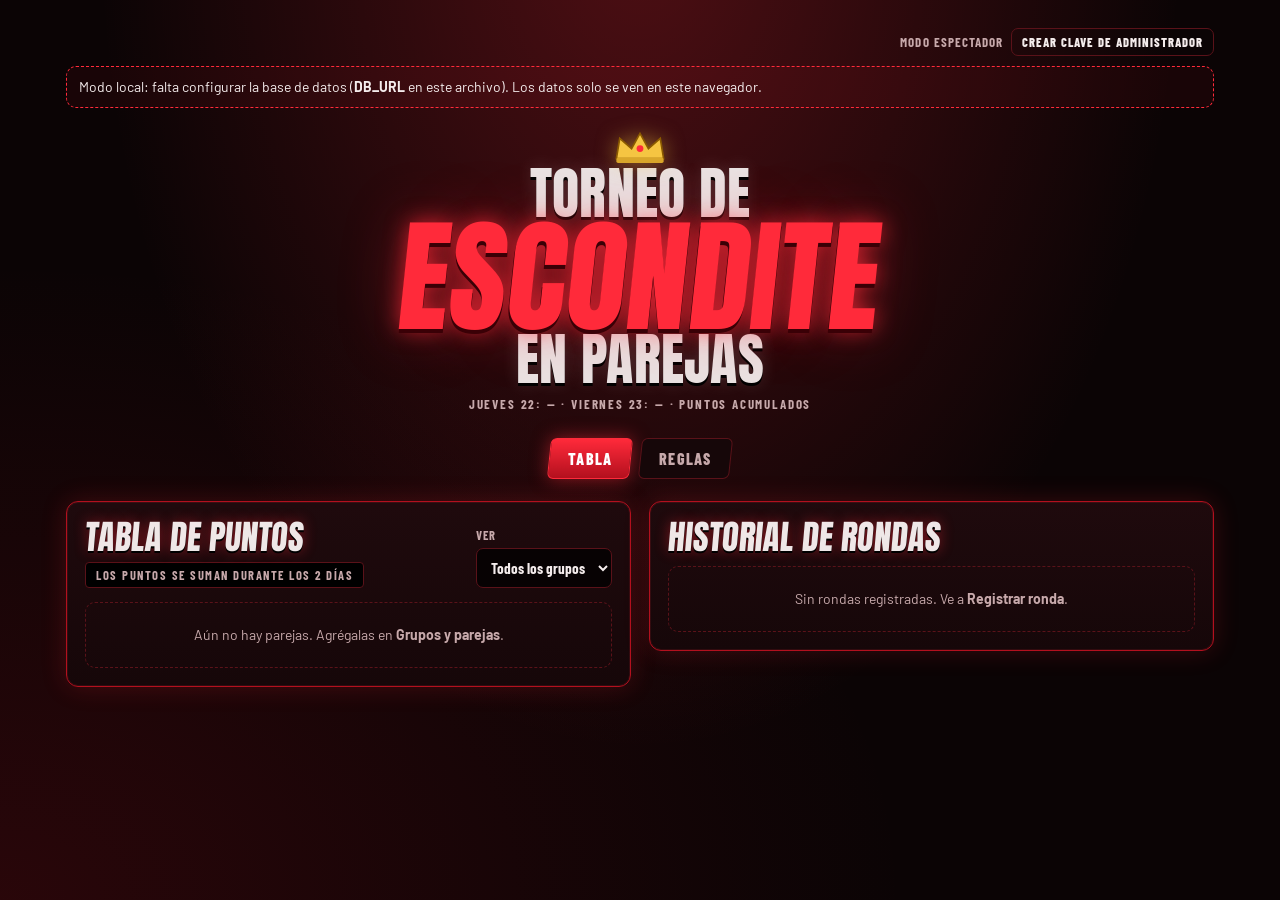
==== index.html @ a172bc52 "Convertir a un solo index.html para GitHub Pages con Firebase Co-Authored-By: Claude Sonnet 5.5 <nor" ====
<!doctype html>
<html lang="es">
<head>
<meta charset="utf-8">
<meta name="viewport" content="width=device-width, initial-scale=1, viewport-fit=cover">
<title>DEVIL FEST, REBIRTH OF THE DEVIL</title>
<link rel="preconnect" href="https://fonts.googleapis.com">
<link rel="stylesheet" href="https://fonts.googleapis.com/css2?family=Anton&family=Barlow+Condensed:wght@500;600;700;800&family=Barlow:wght@400;500;600&display=swap">
<style>
/* Layout: póster de torneo — cabecera con título en llamas, pestañas, paneles con borde neón rojo sobre negro */
:root{
  --bg:#0b0405; --panel:#160709; --panel-2:#1f0a0d; --line:#5a1219;
  --red:#ff2a3a; --red-deep:#b3101e; --gold:#f5c542; --fg:#f4ecec; --muted:#c7a9ab; --ok:#4fd18b;
  --display:"Anton","Impact","Arial Narrow",sans-serif;
  --cond:"Barlow Condensed","Arial Narrow",sans-serif;
  --body:"Barlow",system-ui,sans-serif;
  color-scheme:dark;
}
*{box-sizing:border-box}
[hidden]{display:none!important}
body:not(.is-admin) .admin-only{display:none!important}
.authbar{justify-content:flex-end;font-family:var(--cond);font-weight:700;letter-spacing:.08em;text-transform:uppercase;font-size:13px;color:var(--muted);margin-bottom:10px}
.authbar b{color:var(--gold)}
.authpanel{margin-bottom:18px}
body{background:var(--bg);color:var(--fg);font-family:var(--body);font-size:15px;line-height:1.45;
  background-image:radial-gradient(ellipse at 50% -10%,rgba(255,42,58,.28),transparent 60%),radial-gradient(ellipse at 0% 100%,rgba(179,16,30,.18),transparent 50%);
  background-attachment:fixed;min-height:100%}
.wrap{max-width:1180px;margin:0 auto;padding-block:20px 48px;padding-left:max(16px,env(safe-area-inset-left,0px));padding-right:max(16px,env(safe-area-inset-right,0px))}
header{text-align:center;padding-block:10px 18px}
.crown{width:54px;height:auto;display:block;margin:0 auto 4px;filter:drop-shadow(0 0 10px rgba(245,197,66,.5))}
h1{font-family:var(--display);font-weight:400;margin:0;line-height:.92;text-transform:uppercase;letter-spacing:.01em;text-wrap:balance}
h1 .l1,h1 .l3{display:block;font-size:clamp(30px,6vw,56px);color:#e9e2e2;text-shadow:0 3px 0 #000,0 0 18px rgba(255,255,255,.15)}
h1 .l2{display:block;font-size:clamp(56px,13vw,124px);color:var(--red);transform:skew(-6deg);
  text-shadow:0 4px 0 #3a0006,0 0 22px rgba(255,42,58,.75),0 0 60px rgba(255,42,58,.35)}
.sub{font-family:var(--cond);font-weight:700;letter-spacing:.14em;text-transform:uppercase;color:var(--muted);font-size:13px;margin-top:10px}

nav{display:flex;gap:8px;flex-wrap:wrap;justify-content:center;margin:6px 0 22px}
nav button{font-family:var(--cond);font-weight:800;font-size:16px;letter-spacing:.08em;text-transform:uppercase;
  background:var(--panel);color:var(--muted);border:1px solid var(--line);padding:10px 18px;border-radius:6px;cursor:pointer;transform:skew(-6deg)}
nav button span{display:inline-block;transform:skew(6deg)}
nav button[aria-selected="true"]{background:linear-gradient(180deg,var(--red),var(--red-deep));color:#fff;border-color:var(--red);box-shadow:0 0 18px rgba(255,42,58,.5)}
nav button:focus-visible,button:focus-visible,input:focus-visible,select:focus-visible{outline:2px solid var(--gold);outline-offset:2px}

.grid2{display:grid;grid-template-columns:1fr 1fr;gap:18px;align-items:start}
@media (max-width:860px){.grid2{grid-template-columns:1fr}}
.panel{background:linear-gradient(180deg,var(--panel-2),var(--panel));border:1px solid var(--red-deep);border-radius:12px;padding:18px;
  box-shadow:0 0 0 1px rgba(255,42,58,.12) inset,0 0 26px rgba(255,42,58,.18);min-width:0}
.stack{display:flex;flex-direction:column;gap:18px}
h2{font-family:var(--display);font-weight:400;text-transform:uppercase;font-size:clamp(24px,3.4vw,34px);margin:0;line-height:1;
  transform:skew(-5deg);color:#efe7e7;text-shadow:0 2px 0 #000,0 0 14px rgba(255,42,58,.45)}
.tag{display:inline-block;margin-top:8px;font-family:var(--cond);font-weight:700;font-size:12.5px;letter-spacing:.12em;text-transform:uppercase;
  background:#000;border:1px solid var(--line);padding:3px 10px;border-radius:4px;color:var(--muted)}
h3{font-family:var(--cond);font-weight:800;text-transform:uppercase;letter-spacing:.05em;font-size:20px;color:var(--red);margin:0}

.rule{display:grid;grid-template-columns:46px 1fr auto;gap:14px;align-items:center;background:#0d0405;border:1px solid var(--line);border-radius:10px;padding:10px 12px}
.rule svg{width:40px;height:40px}
.rule b{font-family:var(--cond);font-weight:800;text-transform:uppercase;font-size:18px;letter-spacing:.03em;display:block;line-height:1.1}
.rule small{color:var(--muted);font-size:13.5px}
.pts{min-width:82px;text-align:center;font-family:var(--display);font-size:30px;line-height:1;color:#fff;
  background:linear-gradient(180deg,#5a0a12,#2a0307);border:1px solid var(--red);border-radius:8px;padding:6px 8px;transform:skew(-6deg)}
.pts em{display:block;font-style:normal;font-family:var(--cond);font-weight:800;font-size:12px;letter-spacing:.1em;color:var(--muted)}
.pts.gold{color:var(--gold);border-color:var(--gold);font-size:22px}
.rules{display:flex;flex-direction:column;gap:10px;margin-top:14px}
.note{border:1px dashed var(--red);border-radius:10px;padding:10px 12px;font-size:14px;color:var(--fg);background:rgba(255,42,58,.06)}
.note strong{color:var(--red)}

.days{display:grid;grid-template-columns:1fr 1fr;gap:12px;margin-top:14px}
@media (max-width:480px){.days{grid-template-columns:1fr}}
.day{background:#0d0405;border:1px solid var(--line);border-radius:10px;padding:12px;display:flex;flex-direction:column;gap:8px}
.day .dh{font-family:var(--display);font-size:22px;text-transform:uppercase}
.chips{display:flex;gap:6px;flex-wrap:wrap}
.chip{font-family:var(--cond);font-weight:800;text-transform:uppercase;font-size:13px;letter-spacing:.05em;border:1px solid var(--red);border-radius:5px;padding:3px 8px;color:#fff}
.chip.dim{border-color:var(--line);color:var(--muted)}
.day p{margin:0;font-size:13.5px;color:var(--muted)}
.day p strong{color:var(--red)}
ul.check{list-style:none;padding:0;margin:12px 0 0;display:flex;flex-direction:column;gap:6px;font-size:14px}
ul.check li{display:flex;gap:8px}
ul.check li::before{content:"✓";flex:0 0 18px;height:18px;border-radius:50%;background:var(--red);color:#fff;font-size:11px;font-weight:700;display:grid;place-items:center;margin-top:1px}

.tbl-wrap{overflow-x:auto;margin-top:12px;border:1px solid var(--line);border-radius:8px}
table{border-collapse:collapse;width:100%;font-size:14px;font-variant-numeric:tabular-nums}
th{font-family:var(--cond);font-weight:800;text-transform:uppercase;letter-spacing:.08em;font-size:13px;color:var(--gold);text-align:left;padding:8px 10px;background:#070203;border-bottom:1px solid var(--red-deep)}
td{padding:7px 10px;border-bottom:1px solid #2a0a0e}
tr:last-child td{border-bottom:0}
td.p{color:var(--red);font-weight:700;text-align:center}
th.c,td.c{text-align:center}

/* leaderboard */
.board-head{display:flex;justify-content:space-between;align-items:flex-end;gap:12px;flex-wrap:wrap}
.lb{display:flex;flex-direction:column;gap:8px;margin-top:14px}
.lb-row{display:grid;grid-template-columns:44px 1fr auto;gap:12px;align-items:center;background:#0d0405;border:1px solid var(--line);border-radius:10px;padding:10px 12px}
.lb-row .rk{font-family:var(--display);font-size:26px;text-align:center;color:var(--muted)}
.lb-row.top{border-color:var(--gold);box-shadow:0 0 18px rgba(245,197,66,.25)}
.lb-row.top .rk{color:var(--gold)}
.lb-row.out{opacity:.5}
.lb-row .nm{min-width:0}
.lb-row .nm b{font-family:var(--cond);font-weight:800;font-size:19px;text-transform:uppercase;letter-spacing:.02em;display:block;overflow-wrap:anywhere}
.lb-row .nm small{color:var(--muted);font-size:13px}
.lb-row .tot{font-family:var(--display);font-size:30px;color:#fff;text-align:right;line-height:1}
.lb-row .tot em{display:block;font-style:normal;font-family:var(--cond);font-weight:700;font-size:11px;letter-spacing:.12em;color:var(--muted)}
.pill{display:inline-block;font-family:var(--cond);font-weight:800;font-size:11.5px;letter-spacing:.08em;text-transform:uppercase;border-radius:4px;padding:1px 7px;margin-left:6px;vertical-align:2px}
.pill.out{background:#3a0a0f;color:#ff8a93;border:1px solid var(--red-deep)}
.pill.win{background:var(--gold);color:#1a0d00}
.empty{color:var(--muted);text-align:center;padding:22px 10px;border:1px dashed var(--line);border-radius:10px;font-size:14px}

/* forms */
label{font-family:var(--cond);font-weight:700;text-transform:uppercase;letter-spacing:.08em;font-size:12.5px;color:var(--muted);display:flex;flex-direction:column;gap:4px;min-width:0}
input,select{font:inherit;font-size:15px;background:#070203;color:var(--fg);border:1px solid var(--line);border-radius:7px;padding:9px 10px;width:100%;min-width:0}
input[type=number]{width:70px;text-align:center}
input[type=checkbox]{width:20px;height:20px;accent-color:var(--red)}
.form{display:grid;gap:10px;margin-top:12px}
.form.cols{grid-template-columns:repeat(auto-fit,minmax(150px,1fr));align-items:end}
.btn{font-family:var(--cond);font-weight:800;text-transform:uppercase;letter-spacing:.08em;font-size:15px;cursor:pointer;
  background:linear-gradient(180deg,var(--red),var(--red-deep));color:#fff;border:1px solid var(--red);border-radius:7px;padding:10px 16px}
.btn:hover{filter:brightness(1.12)}
.btn.ghost{background:transparent;color:var(--fg);border-color:var(--line)}
.btn.gold{background:linear-gradient(180deg,#f7d064,#c99a1c);color:#1a0d00;border-color:var(--gold)}
.btn.sm{font-size:12.5px;padding:5px 10px}
.btn.warn{background:#2a0307;border-color:var(--red);color:#ff8a93}
.row-actions{display:flex;gap:8px;flex-wrap:wrap;align-items:center}
.group-card{background:#0d0405;border:1px solid var(--line);border-radius:10px;padding:12px;display:flex;flex-direction:column;gap:8px}
.group-card header{all:unset;display:flex;justify-content:space-between;align-items:center;gap:8px;flex-wrap:wrap}
.group-card .gname{font-family:var(--display);font-size:22px;text-transform:uppercase}
.clan-line{display:flex;justify-content:space-between;align-items:center;gap:8px;padding:6px 0;border-top:1px solid #2a0a0e;font-size:14px}
.clan-line span{min-width:0;overflow-wrap:anywhere}
.clan-line small{color:var(--muted)}
.groups-list{display:flex;flex-direction:column;gap:12px;margin-top:14px}

.round-rows{display:flex;flex-direction:column;gap:8px;margin-top:12px}
.rr{display:grid;grid-template-columns:1fr auto auto auto auto auto;gap:12px;align-items:center;background:#0d0405;border:1px solid var(--line);border-radius:10px;padding:10px 12px}
.rr .nm b{font-family:var(--cond);font-weight:800;font-size:17px;text-transform:uppercase;display:block}
.rr .nm small{color:var(--muted);font-size:12.5px}
.rr .f{display:flex;flex-direction:column;align-items:center;gap:3px;font-family:var(--cond);font-weight:700;font-size:11.5px;letter-spacing:.06em;text-transform:uppercase;color:var(--muted)}
.seg{display:flex;border:1px solid var(--line);border-radius:6px;overflow:hidden}
.seg button{font-family:var(--cond);font-weight:800;font-size:14px;background:#070203;color:var(--muted);border:0;padding:6px 10px;cursor:pointer}
.seg button+button{border-left:1px solid var(--line)}
.seg button.on{background:var(--red);color:#fff}
.rr .live{font-family:var(--display);font-size:24px;min-width:56px;text-align:right;color:var(--gold)}
@media (max-width:760px){.rr{grid-template-columns:1fr 1fr 1fr;}.rr .nm{grid-column:1/-1}.rr .live{grid-column:1/-1;text-align:left}}
.hist{display:flex;flex-direction:column;gap:10px;margin-top:12px}
.hist-item{background:#0d0405;border:1px solid var(--line);border-radius:10px;padding:10px 12px}
.hist-item .hh{display:flex;justify-content:space-between;gap:8px;flex-wrap:wrap;align-items:center}
.hist-item .hh b{font-family:var(--cond);font-weight:800;text-transform:uppercase;font-size:16px}
.hist-item ul{margin:6px 0 0;padding-left:18px;font-size:13.5px;color:var(--muted)}
.hist-item ul strong{color:var(--fg)}
.toast{position:fixed;left:50%;bottom:calc(20px + env(safe-area-inset-bottom,0px));transform:translateX(-50%);background:#000;border:1px solid var(--gold);color:var(--gold);
  font-family:var(--cond);font-weight:800;letter-spacing:.08em;text-transform:uppercase;padding:10px 18px;border-radius:8px;z-index:20;box-shadow:0 0 22px rgba(245,197,66,.3)}
.hint{font-size:13px;color:var(--muted);margin:6px 0 0}
@media (prefers-reduced-motion:reduce){*{transition:none!important;animation:none!important}}

</style>
</head>
<body>
<div class="wrap">
  <div class="authbar row-actions" id="authBar"></div>
  <div class="panel authpanel" id="authPanel" hidden>
    <h2 id="authTitle">Acceso de administrador</h2>
    <p class="hint" id="authHint"></p>
    <form class="form cols" id="formAuth">
      <label for="aPass">Clave de administrador<input id="aPass" type="password" autocomplete="current-password" required></label>
      <div class="row-actions"><button class="btn" type="submit" id="authSubmit">Entrar</button><button class="btn ghost" type="button" id="btnAuthCancel">Cancelar</button></div>
    </form>
  </div>
  <div class="note" id="localNote" hidden style="margin-bottom:12px">Modo local: falta configurar la base de datos (<b>DB_URL</b> en este archivo). Los datos solo se ven en este navegador.</div>
  <header>
    <svg class="crown" viewBox="0 0 64 40" aria-hidden="true"><path d="M4 34 8 10l14 12L32 4l10 18 14-12 4 24z" fill="#f5c542" stroke="#8a5a00" stroke-width="2"/><rect x="4" y="33" width="56" height="6" rx="2" fill="#d9a62a"/><circle cx="32" cy="22" r="4" fill="#ff2a3a"/></svg>
    <h1><span class="l1">Torneo de</span><span class="l2">Escondite</span><span class="l3">en Parejas</span></h1>
    <div class="sub" id="subline">2 días · 2 grupos · puntos acumulados</div>
  </header>

  <nav role="tablist" id="tabs">
    <button role="tab" data-tab="tabla" aria-selected="true"><span>Tabla</span></button>
    <button role="tab" data-tab="ronda" aria-selected="false" class="admin-only"><span>Registrar ronda</span></button>
    <button role="tab" data-tab="grupos" aria-selected="false" class="admin-only"><span>Grupos y parejas</span></button>
    <button role="tab" data-tab="reglas" aria-selected="false"><span>Reglas</span></button>
  </nav>

  <!-- TABLA -->
  <section id="tab-tabla" class="grid2">
    <div class="panel">
      <div class="board-head">
        <div><h2>Tabla de puntos</h2><span class="tag">Los puntos se suman durante los 2 días</span></div>
        <label style="max-width:190px">Ver
          <select id="lbFilter"><option value="all">Todos los grupos</option></select>
        </label>
      </div>
      <div class="lb" id="leaderboard"></div>
    </div>
    <div class="stack">
      <div class="panel admin-only">
        <h2>Control del torneo</h2>
        <span class="tag" id="dayTag">Día 1 en curso</span>
        <div class="form cols">
          <label for="elimCount">Parejas a eliminar
            <input type="number" id="elimCount" value="4" min="0" style="width:100%">
          </label>
          <button class="btn" id="btnCloseDay">Cerrar día 1</button>
        </div>
        <p class="hint" id="closeHint">Al cerrar el día 1 se eliminan las últimas parejas de la tabla entre las que compitieron ese día.</p>
        <div class="row-actions" id="closeConfirm" hidden style="margin-top:10px">
          <span style="font-size:14px" id="closeMsg"></span>
          <button class="btn sm warn" id="btnCloseYes">Sí, eliminar</button>
          <button class="btn sm ghost" id="btnCloseNo">Cancelar</button>
        </div>
      </div>
      <div class="panel">
        <h2>Historial de rondas</h2>
        <div class="hist" id="history"></div>
      </div>
    </div>
  </section>

  <!-- RONDA -->
  <section id="tab-ronda" class="admin-only" hidden>
    <div class="panel">
      <h2>Registrar ronda</h2>
      <span class="tag">Marca quién sobrevivió y cuántas kills hizo cada pareja</span>
      <div class="form cols">
        <label for="rGroup">Grupo<select id="rGroup"></select></label>
        <label for="rDay">Día<select id="rDay"><option value="1">Jueves 22 · Día 1</option><option value="2">Viernes 23 · Día 2</option></select></label>
        <label for="rMap">Mapa<select id="rMap"><option value="Skeld">Skeld (bonus)</option><option value="Mira HQ">Mira HQ</option><option value="Polus">Polus</option><option value="Airship">Airship</option><option value="Fungle">Fungle</option><option value="Otro">Otro</option></select></label>
      </div>
      <div class="round-rows" id="roundRows"></div>
      <div class="note" id="soloNote" hidden style="margin-top:12px"></div>
      <div class="row-actions" style="margin-top:14px;justify-content:flex-end">
        <button class="btn ghost" id="btnResetRound">Limpiar</button>
        <button class="btn gold" id="btnSaveRound">Guardar ronda</button>
      </div>
    </div>
  </section>

  <!-- GRUPOS -->
  <section id="tab-grupos" class="grid2 admin-only" hidden>
    <div class="stack">
      <div class="panel">
        <h2>Clave de administrador</h2>
        <span class="tag">Cambia la clave para editar el torneo</span>
        <form class="form cols" id="formAdmin">
          <label for="adPass">Nueva clave<input id="adPass" type="password" autocomplete="new-password" required></label>
          <button class="btn" type="submit">Cambiar clave</button>
        </form>
      </div>
      <div class="panel">
        <h2>Agregar grupo</h2>
        <form class="form cols" id="formGroup">
          <label for="gName">Nombre del grupo<input id="gName" placeholder="Grupo C" required></label>
          <label for="gDay">Juega el<select id="gDay"><option value="1">Día 1 · Jueves 22</option><option value="2">Día 2 · Viernes 23</option></select></label>
          <button class="btn" type="submit">Agregar grupo</button>
        </form>
      </div>
      <div class="panel">
        <h2>Agregar pareja / clan</h2>
        <form class="form" id="formClan">
          <label for="cName">Nombre del clan<input id="cName" placeholder="Clan Fénix" required></label>
          <div class="form cols" style="margin:0">
            <label for="cP1">Integrante 1<input id="cP1" placeholder="Jugador 1"></label>
            <label for="cP2">Integrante 2<input id="cP2" placeholder="Jugador 2"></label>
          </div>
          <label for="cGroup">Grupo<select id="cGroup"></select></label>
          <button class="btn" type="submit">Agregar pareja</button>
        </form>
      </div>
      <div class="panel">
        <h2>Datos</h2>
        <p class="hint">Todo se guarda en la base de datos: quien abra el enlace ve los mismos datos.</p>
        <div class="row-actions" style="margin-top:10px">
          <button class="btn ghost" id="btnSample">Cargar ejemplo</button>
          <button class="btn warn" id="btnWipe">Borrar todo</button>
          <span id="wipeConfirm" hidden class="row-actions"><span style="font-size:14px">¿Borrar grupos, parejas y rondas?</span><button class="btn sm warn" id="btnWipeYes">Sí, borrar</button><button class="btn sm ghost" id="btnWipeNo">No</button></span>
        </div>
      </div>
    </div>
    <div class="panel">
      <h2>Grupos participantes</h2>
      <div class="groups-list" id="groupsList"></div>
    </div>
  </section>

  <!-- REGLAS -->
  <section id="tab-reglas" class="grid2" hidden>
    <div class="stack">
      <div class="panel">
        <h2>Sistema de puntaje</h2>
        <span class="tag">Los puntos se suman durante los 2 días</span>
        <h3 style="margin-top:16px">Categorías principales</h3>
        <div class="rules">
          <div class="rule"><svg viewBox="0 0 40 40"><path d="M20 34S6 25 6 15a7 7 0 0 1 14-2 7 7 0 0 1 14 2c0 10-14 19-14 19z" fill="#ff2a3a"/></svg><div><b>Sobrevive la pareja</b><small>Ambos integrantes sobreviven hasta el final.</small></div><div class="pts">+5<em>puntos</em></div></div>
          <div class="rule"><svg viewBox="0 0 40 40"><ellipse cx="20" cy="9" rx="9" ry="3" fill="none" stroke="#f5c542" stroke-width="2"/><circle cx="20" cy="24" r="10" fill="#ff2a3a"/></svg><div><b>Sobrevive 1 solo</b><small>Solo uno de los dos integrantes logra sobrevivir.</small></div><div class="pts">+2<em>puntos</em></div></div>
          <div class="rule"><svg viewBox="0 0 40 40"><path d="M30 6 14 24l3 3L34 10z" fill="#e8e8e8"/><path d="M14 24l-6 8 3 2 6-7z" fill="#b3101e"/></svg><div><b>Kill por integrante</b><small>Por cada jugador eliminado.</small></div><div class="pts">+3<em>c/ kill</em></div></div>
          <div class="rule"><svg viewBox="0 0 40 40"><circle cx="20" cy="17" r="11" fill="#eee"/><rect x="14" y="25" width="12" height="8" rx="2" fill="#eee"/><path d="M13 13l5 5M18 13l-5 5M22 13l5 5M27 13l-5 5" stroke="#111" stroke-width="2.4"/></svg><div><b>Kill a todos</b><small>La pareja elimina a todos los rivales de la ronda.</small></div><div style="display:flex;flex-direction:column;gap:6px"><div class="pts">+20<em>puntos</em></div><div class="pts gold">+10<em>recompensa</em></div></div></div>
        </div>
      </div>
      <div class="panel">
        <h2>Bonus especial · Skeld</h2>
        <div class="rules">
          <div class="rule"><svg viewBox="0 0 40 40"><circle cx="20" cy="20" r="11" fill="#b3101e"/><ellipse cx="20" cy="20" rx="17" ry="5" fill="none" stroke="#ff8a93" stroke-width="2" transform="rotate(-20 20 20)"/></svg><div><b>Sobrevive con tu pareja</b><small>Solo en el mapa Skeld.</small></div><div class="pts">+10<em>puntos</em></div></div>
          <div class="rule"><svg viewBox="0 0 40 40"><circle cx="20" cy="20" r="11" fill="#b3101e"/><ellipse cx="20" cy="20" rx="17" ry="5" fill="none" stroke="#ff8a93" stroke-width="2" transform="rotate(-20 20 20)"/></svg><div><b>Sobrevive solo</b><small>Solo en el mapa Skeld.</small></div><div class="pts">+5<em>puntos</em></div></div>
          <div class="rule"><svg viewBox="0 0 40 40"><circle cx="20" cy="20" r="11" fill="#b3101e"/><ellipse cx="20" cy="20" rx="17" ry="5" fill="none" stroke="#ff8a93" stroke-width="2" transform="rotate(-20 20 20)"/></svg><div><b>Solo participó</b><small>Solo en el mapa Skeld.</small></div><div class="pts">+1<em>punto</em></div></div>
          <div class="note">★ Si sobrevive un <strong>único tripulante</strong> en toda la ronda, se le toma como puntaje de pareja: <strong>+5 puntos</strong> en vez de los +2 que le corresponderían.</div>
        </div>
      </div>
    </div>
    <div class="stack">
      <div class="panel">
        <h2>Formato del torneo</h2>
        <span class="tag">2 días · 2 grupos diferentes</span>
        <div class="days">
          <div class="day"><div class="dh">Primer día</div><div class="chips"><span class="chip">Jueves 22 Oct</span><span class="chip dim" id="fmtA">Grupo A</span></div><p>Todas las parejas compiten y se registran sus puntos.</p><p>Al final del primer día <strong>las 4 últimas parejas</strong> de la tabla serán eliminadas del torneo.</p></div>
          <div class="day"><div class="dh">Segundo día</div><div class="chips"><span class="chip">Viernes 23 Oct</span><span class="chip dim" id="fmtB">Grupo B</span></div><p>Las parejas restantes compiten y continúan sumando puntos.</p><p><strong>Gana el clan</strong> que tenga el mejor puntaje acumulado de ambos días.</p></div>
        </div>
        <h3 style="margin-top:18px">Importante</h3>
        <ul class="check">
          <li>La tabla de puntos NO se reinicia, se suman los puntos de ambos días.</li>
          <li>El primer día se eliminan las 4 últimas parejas de la tabla.</li>
          <li>El segundo día compiten solo las parejas que continúan en el torneo.</li>
          <li>El clan ganador será el que tenga el mayor puntaje total acumulado.</li>
        </ul>
      </div>
      <div class="panel">
        <h2>Ejemplo de puntaje</h2>
        <div class="tbl-wrap"><table>
          <thead><tr><th>Acción</th><th class="c">Puntos</th><th>Notas</th></tr></thead>
          <tbody>
            <tr><td>Sobrevive la pareja</td><td class="p">+5</td><td>Al final de la ronda</td></tr>
            <tr><td>Sobrevive 1 solo</td><td class="p">+2</td><td>Al final de la ronda</td></tr>
            <tr><td>Kill por integrante</td><td class="p">+3</td><td>Por cada eliminación</td></tr>
            <tr><td>Kill a todos</td><td class="p">+20</td><td>Bono por eliminar a todos</td></tr>
            <tr><td>Recompensa</td><td class="p">+10</td><td>Adicional al matar a todos</td></tr>
            <tr><td>Bonus Skeld (pareja)</td><td class="p">+10</td><td>Solo en el mapa Skeld</td></tr>
            <tr><td>Bonus Skeld (1 solo)</td><td class="p">+5</td><td>Solo en el mapa Skeld</td></tr>
            <tr><td>Bonus Skeld (solo participó)</td><td class="p">+1</td><td>Solo en el mapa Skeld</td></tr>
          </tbody>
        </table></div>
      </div>
    </div>
  </section>
</div>
<div class="toast" id="toast" hidden></div>
<script>
const uid=()=>Math.random().toString(36).slice(2,10);
const esc=s=>String(s??'').replace(/[&<>"']/g,c=>({'&':'&amp;','<':'&lt;','>':'&gt;','"':'&quot;',"'":'&#39;'}[c]));

function sample(){
  const gA={id:uid(),name:'Grupo A',day:1}, gB={id:uid(),name:'Grupo B',day:2};
  const mk=(n,g,a,b)=>({id:uid(),name:n,p1:a,p2:b,groupId:g.id,eliminated:false});
  const clans=[mk('Clan Fénix',gA,'Jugador 1','Jugador 2'),mk('Clan Sombra',gA,'Jugador 3','Jugador 4'),mk('Clan Corona',gA,'Jugador 5','Jugador 6'),
    mk('Clan Daga',gA,'Jugador 7','Jugador 8'),mk('Clan Eclipse',gA,'Jugador 9','Jugador 10'),
    mk('Clan Cadenas',gB,'Jugador 11','Jugador 12'),mk('Clan Rubí',gB,'Jugador 13','Jugador 14'),mk('Clan Halo',gB,'Jugador 15','Jugador 16'),mk('Clan Vórtice',gB,'Jugador 17','Jugador 18')];
  const r=(c,s,k,ka=false)=>({clanId:c.id,surv:s,kills:k,killAll:ka,played:true});
  const rounds=[
    {id:uid(),groupId:gA.id,day:1,map:'Skeld',ts:Date.now()-7200e3,results:[r(clans[0],2,1),r(clans[1],0,2),r(clans[2],1,0),r(clans[3],0,1),r(clans[4],0,0)]},
    {id:uid(),groupId:gA.id,day:1,map:'Polus',ts:Date.now()-3600e3,results:[r(clans[0],0,0),r(clans[1],1,0),r(clans[2],0,3),r(clans[3],0,0),r(clans[4],0,1)]},
  ];
  return {sample:true,groups:[gA,gB],clans,rounds,day1Closed:false};
}

/* ---------- Conexión (Firebase Realtime Database por REST) ---------- */
// Pega aquí la URL de tu base, p. ej. 'https://mi-torneo-default-rtdb.firebaseio.com'
// Vacío = modo local: los datos solo existen en este navegador.
const DB_URL='';
const LOCAL=!DB_URL, base=DB_URL.replace(/\/+$/,'');
let S={groups:[],clans:[],rounds:[],day1Closed:false}, REV=0, ADMIN=false, HASH=null;
const KEY='torneo:key';
const keep=h=>{try{h?localStorage.setItem(KEY,h):localStorage.removeItem(KEY)}catch(e){}};
const kept=()=>{try{return localStorage.getItem(KEY)}catch(e){return null}};
async function sha(t){const b=await crypto.subtle.digest('SHA-256',new TextEncoder().encode('torneo-escondite:'+t));return [...new Uint8Array(b)].map(x=>x.toString(16).padStart(2,'0')).join('')}
async function dbGet(path){
  if(LOCAL){try{return JSON.parse(localStorage.getItem('torneo:'+path))}catch(e){return null}}
  const r=await fetch(`${base}/${path}.json`,{cache:'no-store'});
  if(!r.ok)throw new Error('http '+r.status);
  return r.json();
}
async function dbPut(path,val){
  if(LOCAL){localStorage.setItem('torneo:'+path,JSON.stringify(val));return}
  const r=await fetch(`${base}/${path}.json`,{method:'PUT',body:JSON.stringify(val)});
  if(!r.ok)throw new Error('http '+r.status);
}
async function load(){
  const [t,h]=await Promise.all([dbGet('torneo'),dbGet('adminHash')]);
  HASH=h||null;
  const st=(t&&t.state)||{};
  return {rev:(t&&t.rev)||0,state:{...st,groups:st.groups||[],clans:st.clans||[],rounds:st.rounds||[],day1Closed:!!st.day1Closed,sample:!!st.sample}};
}
let pending=0, chain=Promise.resolve();
function save(){
  if(!ADMIN)return;
  pending++;
  chain=chain.then(async()=>{
    try{
      const cur=await dbGet('torneo');
      if(cur&&(cur.rev||0)!==REV){const d=await load();S=d.state;REV=d.rev;renderAll();toast('Otro admin hizo cambios: se recargaron los datos');return}
      REV++;
      await dbPut('torneo',{rev:REV,state:S});
    }catch(e){toast('No se pudo guardar')}
  }).finally(()=>pending--);
}
async function poll(){
  if(pending)return;
  try{const d=await load();if(!pending&&d.rev!==REV){S=d.state;REV=d.rev;renderAll({keepDraft:true})}}catch(e){}
}

function toast(t){const el=document.getElementById('toast');el.textContent=t;el.hidden=false;clearTimeout(toast.t);toast.t=setTimeout(()=>el.hidden=true,2200)}

/* ---------- Administrador ---------- */
const isAdmin=()=>ADMIN;
function guard(){if(isAdmin())return true;toast('Solo un administrador puede hacer esto');return false}

/* ---------- Puntaje ---------- */
function scoreRound(round){
  const total=round.results.filter(x=>x.played).reduce((a,x)=>a+(+x.surv||0),0);
  const skeld=round.map==='Skeld';
  return round.results.map(x=>{
    const items=[];let pts=0;const add=(p,t)=>{pts+=p;items.push(`${t} +${p}`)};
    if(!x.played) return {clanId:x.clanId,pts:0,items:['No participó']};
    if(x.surv==2)add(5,'Sobrevive la pareja');
    else if(x.surv==1){ if(total===1)add(5,'Único tripulante (cuenta como pareja)'); else add(2,'Sobrevive 1 solo'); }
    if(x.kills>0)add(3*x.kills,`${x.kills} kill${x.kills>1?'s':''}`);
    if(x.killAll){add(20,'Kill a todos');add(10,'Recompensa');}
    if(skeld){ if(x.surv==2)add(10,'Bonus Skeld pareja'); else if(x.surv==1)add(5,'Bonus Skeld solo'); else add(1,'Bonus Skeld participó'); }
    return {clanId:x.clanId,pts,items};
  });
}
function totals(){
  const t={};S.clans.forEach(c=>t[c.id]={pts:0,rounds:0,kills:0,d1:0});
  S.rounds.forEach(r=>scoreRound(r).forEach((s,i)=>{const o=t[s.clanId];if(!o)return;o.pts+=s.pts;if(r.results[i].played)o.rounds++;o.kills+=+r.results[i].kills||0;if(r.day==1)o.d1+=s.pts;}));
  return t;
}
const groupName=id=>id==='__active'?'Todas las parejas':(S.groups.find(g=>g.id===id)||{}).name||'Sin grupo';

/* ---------- Tabs ---------- */
function showTab(name){
  if((name==='ronda'||name==='grupos')&&!isAdmin())name='tabla';
  document.querySelectorAll('#tabs button').forEach(x=>x.setAttribute('aria-selected',x.dataset.tab===name));
  ['tabla','ronda','grupos','reglas'].forEach(t=>document.getElementById('tab-'+t).hidden=t!==name);
  if(name==='ronda')buildRound();
}
document.getElementById('tabs').addEventListener('click',e=>{
  const b=e.target.closest('button[data-tab]');if(!b)return;
  showTab(b.dataset.tab);
});

/* ---------- Acceso de administrador (una sola clave) ---------- */
function renderAuth(){
  const first=!HASH;
  document.body.classList.toggle('is-admin',ADMIN);
  document.getElementById('authBar').innerHTML=ADMIN
    ?`<span>Modo administrador</span><button class="btn sm ghost" data-auth="logout">Cerrar sesión</button>`
    :`<span>Modo espectador</span><button class="btn sm ghost" data-auth="show">${first?'Crear clave de administrador':'Acceso administrador'}</button>`;
  document.getElementById('authTitle').textContent=first?'Crear clave de administrador':'Acceso de administrador';
  document.getElementById('authHint').textContent=first?'Aún no hay clave. La primera que crees será la de administrador.':'Solo quien tiene la clave puede registrar rondas, editar grupos y manejar el torneo.';
  document.getElementById('authSubmit').textContent=first?'Crear y entrar':'Entrar';
  document.getElementById('aPass').autocomplete=first?'new-password':'current-password';
  if(ADMIN)document.getElementById('authPanel').hidden=true;
}
document.getElementById('authBar').addEventListener('click',e=>{
  const b=e.target.closest('[data-auth]');if(!b)return;
  if(b.dataset.auth==='logout'){ADMIN=false;keep(null);renderAll();toast('Sesión cerrada')}
  else{const p=document.getElementById('authPanel');p.hidden=!p.hidden;if(!p.hidden)document.getElementById('aPass').focus()}
});
document.getElementById('btnAuthCancel').addEventListener('click',()=>document.getElementById('authPanel').hidden=true);
document.getElementById('formAuth').addEventListener('submit',async e=>{
  e.preventDefault();
  const pw=document.getElementById('aPass').value;if(!pw)return;
  try{
    HASH=(await dbGet('adminHash'))||null;
    const h=await sha(pw);
    if(!HASH){
      if(pw.length<4){toast('La clave debe tener al menos 4 caracteres');return}
      await dbPut('adminHash',h);HASH=h;
    }else if(h!==HASH){toast('Clave incorrecta');return}
    ADMIN=true;keep(h);document.getElementById('formAuth').reset();renderAll();toast('Bienvenido, administrador');
  }catch(err){toast('No se pudo conectar con la base de datos')}
});

/* ---------- Cambiar clave ---------- */
document.getElementById('formAdmin').addEventListener('submit',async e=>{
  e.preventDefault();if(!guard())return;
  const pw=document.getElementById('adPass').value;
  if(pw.length<4){toast('La clave debe tener al menos 4 caracteres');return}
  try{const h=await sha(pw);await dbPut('adminHash',h);HASH=h;keep(h);e.target.reset();toast('Clave cambiada')}
  catch(err){toast('No se pudo cambiar la clave')}
});

/* ---------- Leaderboard ---------- */
function renderBoard(){
  const f=document.getElementById('lbFilter');const cur=f.value;
  f.innerHTML='<option value="all">Todos los grupos</option>'+S.groups.map(g=>`<option value="${g.id}">${esc(g.name)}</option>`).join('');
  f.value=[...f.options].some(o=>o.value===cur)?cur:'all';
  const t=totals();
  let list=S.clans.filter(c=>f.value==='all'||c.groupId===f.value);
  list.sort((a,b)=>(a.eliminated-b.eliminated)||(t[b.id].pts-t[a.id].pts)||(t[b.id].kills-t[a.id].kills));
  const el=document.getElementById('leaderboard');
  if(!list.length){el.innerHTML='<div class="empty">Aún no hay parejas. Agrégalas en <b>Grupos y parejas</b>.</div>';return}
  const anyPts=list.some(c=>t[c.id].pts>0);
  el.innerHTML=(S.sample?'<div class="note" style="margin-bottom:4px">Estos son <strong>datos de ejemplo</strong>. Bórralos en Grupos y parejas → Borrar todo, y agrega tus grupos reales.</div>':'')+
  list.map((c,i)=>{const o=t[c.id];const top=i===0&&!c.eliminated&&anyPts;
    return `<div class="lb-row ${top?'top':''} ${c.eliminated?'out':''}">
      <div class="rk">${c.eliminated?'✕':i+1}</div>
      <div class="nm"><b>${esc(c.name)}${top?'<span class="pill win">Líder</span>':''}${c.eliminated?'<span class="pill out">Eliminada</span>':''}</b>
      <small>${esc(groupName(c.groupId))} · ${esc(c.p1||'—')} & ${esc(c.p2||'—')} · ${o.rounds} ronda${o.rounds==1?'':'s'} · ${o.kills} kills</small></div>
      <div class="tot">${o.pts}<em>puntos</em></div></div>`}).join('');
}
document.getElementById('lbFilter').addEventListener('change',renderBoard);

/* ---------- Historial ---------- */
function renderHistory(){
  const el=document.getElementById('history');
  if(!S.rounds.length){el.innerHTML='<div class="empty">Sin rondas registradas. Ve a <b>Registrar ronda</b>.</div>';return}
  const cn=id=>(S.clans.find(c=>c.id===id)||{}).name||'(pareja borrada)';
  el.innerHTML=[...S.rounds].reverse().map((r,i)=>{const sc=scoreRound(r);const n=S.rounds.length-i;
    return `<div class="hist-item"><div class="hh"><b>Ronda ${n} · ${esc(groupName(r.groupId))} · ${esc(r.map)} · Día ${r.day}</b>
      ${isAdmin()?`<span class="row-actions"><button class="btn sm ghost" data-del="${r.id}">Borrar</button></span>`:''}</div>
      <ul>${sc.filter(s=>s.pts>0).sort((a,b)=>b.pts-a.pts).map(s=>`<li><strong>${esc(cn(s.clanId))}: +${s.pts}</strong> — ${esc(s.items.join(', '))}</li>`).join('')||'<li>Nadie sumó puntos</li>'}</ul></div>`}).join('');
}
document.getElementById('history').addEventListener('click',e=>{
  const b=e.target.closest('[data-del]');if(!b||!guard())return;
  if(b.dataset.armed){S.rounds=S.rounds.filter(r=>r.id!==b.dataset.del);save();renderAll();toast('Ronda borrada')}
  else{b.dataset.armed=1;b.textContent='¿Seguro?';b.classList.add('warn');setTimeout(()=>{if(b.isConnected){delete b.dataset.armed;b.textContent='Borrar';b.classList.remove('warn')}},3000)}
});

/* ---------- Cerrar día ---------- */
function renderControl(){
  document.getElementById('dayTag').textContent=S.day1Closed?'Día 2 en curso · Día 1 cerrado':'Día 1 en curso';
  const b=document.getElementById('btnCloseDay');
  b.textContent=S.day1Closed?'Reabrir día 1':'Cerrar día 1';
  b.className=S.day1Closed?'btn ghost':'btn';
  document.getElementById('elimCount').disabled=S.day1Closed;
  const d1=S.groups.filter(g=>g.day==1).map(g=>g.name), d2=S.groups.filter(g=>g.day==2).map(g=>g.name);
  const cnt=id=>S.clans.filter(c=>c.groupId===id).length;
  document.getElementById('fmtA').textContent=S.groups.filter(g=>g.day==1).map(g=>`${g.name} · ${cnt(g.id)} clanes`).join(' / ')||'Sin grupo';
  document.getElementById('fmtB').textContent=S.groups.filter(g=>g.day==2).map(g=>`${g.name} · ${cnt(g.id)} clanes`).join(' / ')||'Sin grupo';
  document.getElementById('subline').textContent=`Jueves 22: ${d1.join(', ')||'—'} · Viernes 23: ${d2.join(', ')||'—'} · puntos acumulados`;
}
function day1Candidates(){
  const t=totals();
  const d1g=new Set(S.groups.filter(g=>g.day==1).map(g=>g.id));
  const played=new Set(S.rounds.filter(r=>r.day==1).flatMap(r=>r.results.filter(x=>x.played).map(x=>x.clanId)));
  return S.clans.filter(c=>!c.eliminated&&(d1g.has(c.groupId)||played.has(c.id))).sort((a,b)=>(t[a.id].pts-t[b.id].pts)||(t[a.id].kills-t[b.id].kills));
}
document.getElementById('btnCloseDay').addEventListener('click',()=>{
  if(!guard())return;
  if(S.day1Closed){S.clans.forEach(c=>{if(c.elimDay1)c.eliminated=false,delete c.elimDay1});S.day1Closed=false;save();renderAll();toast('Día 1 reabierto');return}
  const n=Math.max(0,+document.getElementById('elimCount').value||0);
  const out=day1Candidates().slice(0,n);
  document.getElementById('closeMsg').textContent=out.length?`Se eliminarán: ${out.map(c=>c.name).join(', ')}.`:'No hay parejas para eliminar. ¿Cerrar igual?';
  document.getElementById('closeConfirm').hidden=false;
});
document.getElementById('btnCloseNo').addEventListener('click',()=>document.getElementById('closeConfirm').hidden=true);
document.getElementById('btnCloseYes').addEventListener('click',()=>{
  if(!guard())return;
  const n=Math.max(0,+document.getElementById('elimCount').value||0);
  day1Candidates().slice(0,n).forEach(c=>{c.eliminated=true;c.elimDay1=true});
  S.day1Closed=true;save();document.getElementById('closeConfirm').hidden=true;
  document.getElementById('rDay').value='2';renderAll();toast('Día 1 cerrado');
});

/* ---------- Ronda ---------- */
let draft=null;
function buildRound(){
  const gs=document.getElementById('rGroup');const cur=gs.value;
  gs.innerHTML=S.groups.map(g=>`<option value="${g.id}">${esc(g.name)} (Día ${g.day})</option>`).join('')+'<option value="__active">Todas las parejas activas</option>';
  if([...gs.options].some(o=>o.value===cur))gs.value=cur;
  else{const g=S.groups.find(g=>g.day==(S.day1Closed?2:1));if(g)gs.value=g.id}
  document.getElementById('rDay').value=S.day1Closed?'2':'1';
  resetDraft();
}
function resetDraft(){
  const gid=document.getElementById('rGroup').value;
  const cl=S.clans.filter(c=>!c.eliminated&&(gid==='__active'||c.groupId===gid));
  draft=cl.map(c=>({clanId:c.id,surv:0,kills:0,killAll:false,played:true}));
  renderRound();
}
function renderRound(){
  const el=document.getElementById('roundRows');
  if(!draft.length){el.innerHTML='<div class="empty">Este grupo no tiene parejas activas. Agrégalas en <b>Grupos y parejas</b>.</div>';document.getElementById('soloNote').hidden=true;return}
  const map=document.getElementById('rMap').value;
  const sc=scoreRound({map,results:draft});
  el.innerHTML=draft.map((x,i)=>{const c=S.clans.find(c=>c.id===x.clanId);
    return `<div class="rr" data-i="${i}">
      <div class="nm"><b>${esc(c.name)}</b><small>${esc(c.p1||'—')} & ${esc(c.p2||'—')}</small></div>
      <div class="f">Sobreviven<div class="seg">${[0,1,2].map(v=>`<button type="button" data-surv="${v}" class="${x.surv==v?'on':''}" aria-pressed="${x.surv==v}">${v}</button>`).join('')}</div></div>
      <div class="f"><label for="k${i}" style="all:unset">Kills</label><input id="k${i}" type="number" min="0" value="${x.kills}" data-kills></div>
      <div class="f"><label for="ka${i}" style="all:unset">Kill a todos</label><input id="ka${i}" type="checkbox" ${x.killAll?'checked':''} data-ka></div>
      <div class="f"><label for="pl${i}" style="all:unset">Participó</label><input id="pl${i}" type="checkbox" ${x.played?'checked':''} data-pl></div>
      <div class="live">+${sc[i].pts}</div></div>`}).join('');
  const tot=draft.filter(x=>x.played).reduce((a,x)=>a+x.surv,0);
  const n=document.getElementById('soloNote');
  n.hidden=tot!==1;
  n.innerHTML='★ Solo sobrevivió <strong>un único tripulante</strong> en la ronda: se le cuenta como pareja (<strong>+5</strong> en vez de +2).';
}
document.getElementById('roundRows').addEventListener('click',e=>{
  const b=e.target.closest('[data-surv]');if(!b)return;
  const i=+b.closest('.rr').dataset.i;draft[i].surv=+b.dataset.surv;renderRound();
});
document.getElementById('roundRows').addEventListener('change',e=>{
  const row=e.target.closest('.rr');if(!row)return;const x=draft[+row.dataset.i];
  if(e.target.matches('[data-kills]'))x.kills=Math.max(0,parseInt(e.target.value)||0);
  if(e.target.matches('[data-ka]'))x.killAll=e.target.checked;
  if(e.target.matches('[data-pl]')){x.played=e.target.checked;if(!x.played){x.surv=0;x.kills=0;x.killAll=false}}
  renderRound();
});
document.getElementById('rGroup').addEventListener('change',resetDraft);
document.getElementById('rMap').addEventListener('change',renderRound);
document.getElementById('btnResetRound').addEventListener('click',resetDraft);
document.getElementById('btnSaveRound').addEventListener('click',()=>{
  if(!guard())return;
  if(!draft.length){toast('No hay parejas en este grupo');return}
  S.rounds.push({id:uid(),groupId:document.getElementById('rGroup').value,day:+document.getElementById('rDay').value,map:document.getElementById('rMap').value,ts:Date.now(),results:draft.map(x=>({...x}))});
  save();renderAll();resetDraft();toast('Ronda guardada');
});

/* ---------- Grupos ---------- */
function renderGroups(){
  const cs=document.getElementById('cGroup');const cur=cs.value;
  cs.innerHTML=S.groups.map(g=>`<option value="${g.id}">${esc(g.name)}</option>`).join('');
  if([...cs.options].some(o=>o.value===cur))cs.value=cur;
  const el=document.getElementById('groupsList');
  if(!S.groups.length){el.innerHTML='<div class="empty">No hay grupos. Crea el primero con el formulario.</div>';return}
  const t=totals();
  el.innerHTML=S.groups.map(g=>{const cl=S.clans.filter(c=>c.groupId===g.id);
    return `<div class="group-card"><header><span class="gname">${esc(g.name)}</span>
      <span class="row-actions"><span class="chip">Día ${g.day} · ${g.day==1?'Jueves 22':'Viernes 23'}</span><span class="chip dim">${cl.length} clanes</span>
      <button class="btn sm ghost" data-delg="${g.id}">Borrar grupo</button></span></header>
      ${cl.map(c=>`<div class="clan-line"><span>${esc(c.name)} <small>· ${esc(c.p1||'—')} & ${esc(c.p2||'—')} · ${t[c.id].pts} pts${c.eliminated?' · eliminada':''}</small></span>
        <button class="btn sm ghost" data-delc="${c.id}">Quitar</button></div>`).join('')||'<div class="clan-line"><small>Sin parejas todavía.</small></div>'}
    </div>`}).join('');
}
function arm(b,label,fn){if(b.dataset.armed){fn()}else{b.dataset.armed=1;const o=b.textContent;b.textContent=label;b.classList.add('warn');setTimeout(()=>{if(b.isConnected){delete b.dataset.armed;b.textContent=o;b.classList.remove('warn')}},3000)}}
document.getElementById('groupsList').addEventListener('click',e=>{
  const g=e.target.closest('[data-delg]'),c=e.target.closest('[data-delc]');
  if(!guard())return;
  if(g)arm(g,'¿Borrar con sus parejas?',()=>{const ids=new Set(S.clans.filter(c=>c.groupId===g.dataset.delg).map(c=>c.id));S.groups=S.groups.filter(x=>x.id!==g.dataset.delg);S.clans=S.clans.filter(c=>!ids.has(c.id));S.sample=false;save();renderAll();toast('Grupo borrado')});
  if(c)arm(c,'¿Quitar?',()=>{S.clans=S.clans.filter(x=>x.id!==c.dataset.delc);S.sample=false;save();renderAll();toast('Pareja quitada')});
});
document.getElementById('formGroup').addEventListener('submit',e=>{
  e.preventDefault();if(!guard())return;const n=document.getElementById('gName').value.trim();if(!n)return;
  S.groups.push({id:uid(),name:n,day:+document.getElementById('gDay').value});S.sample=false;
  document.getElementById('gName').value='';save();renderAll();document.getElementById('cGroup').value=S.groups.at(-1).id;toast('Grupo agregado');
});
document.getElementById('formClan').addEventListener('submit',e=>{
  e.preventDefault();if(!guard())return;const n=document.getElementById('cName').value.trim();const g=document.getElementById('cGroup').value;
  if(!g){toast('Primero crea un grupo');return}if(!n)return;
  S.clans.push({id:uid(),name:n,p1:document.getElementById('cP1').value.trim(),p2:document.getElementById('cP2').value.trim(),groupId:g,eliminated:false});S.sample=false;
  ['cName','cP1','cP2'].forEach(i=>document.getElementById(i).value='');save();renderAll();toast('Pareja agregada');document.getElementById('cName').focus();
});
document.getElementById('btnSample').addEventListener('click',()=>{if(!guard())return;S=sample();save();renderAll();toast('Ejemplo cargado')});
document.getElementById('btnWipe').addEventListener('click',()=>{if(guard())document.getElementById('wipeConfirm').hidden=false});
document.getElementById('btnWipeNo').addEventListener('click',()=>document.getElementById('wipeConfirm').hidden=true);
document.getElementById('btnWipeYes').addEventListener('click',()=>{if(!guard())return;S={groups:[],clans:[],rounds:[],day1Closed:false};save();document.getElementById('wipeConfirm').hidden=true;renderAll();toast('Todo borrado')});

function renderAll(opts={}){
  renderAuth();
  if(!isAdmin()&&(!document.getElementById('tab-ronda').hidden||!document.getElementById('tab-grupos').hidden))showTab('tabla');
  renderBoard();renderHistory();renderControl();renderGroups();
  if(!document.getElementById('tab-ronda').hidden&&!opts.keepDraft)buildRound();
}
(async()=>{
  try{
    const d=await load();S=d.state;REV=d.rev;
    if(HASH&&kept()===HASH)ADMIN=true;
  }catch(e){toast('No se pudo cargar el torneo')}
  document.getElementById('localNote').hidden=!LOCAL;
  renderAll();
  setInterval(poll,5000);
})();

</script>
</body>
</html>
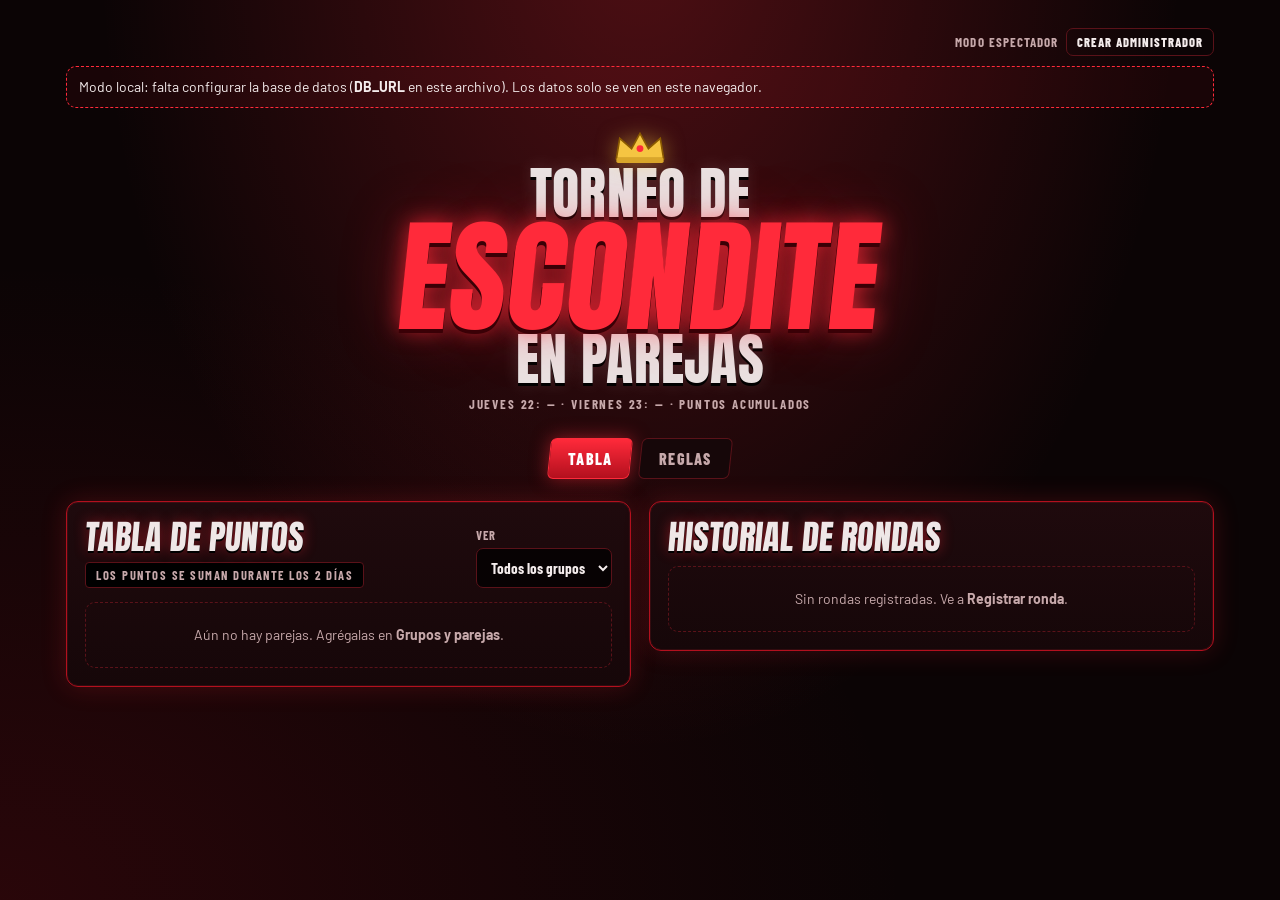
==== commit 60162aec: "Administrador único con usuario y clave, y cambios en tiempo real Co-Authored-By: Claude Sonnet 5.5 " ====
--- a/index.html
+++ b/index.html
@@ -157,7 +157,8 @@
     <h2 id="authTitle">Acceso de administrador</h2>
     <p class="hint" id="authHint"></p>
     <form class="form cols" id="formAuth">
-      <label for="aPass">Clave de administrador<input id="aPass" type="password" autocomplete="current-password" required></label>
+      <label for="aUser">Usuario<input id="aUser" autocomplete="username" maxlength="30" required></label>
+      <label for="aPass">Clave<input id="aPass" type="password" autocomplete="current-password" required></label>
       <div class="row-actions"><button class="btn" type="submit" id="authSubmit">Entrar</button><button class="btn ghost" type="button" id="btnAuthCancel">Cancelar</button></div>
     </form>
   </div>
@@ -233,14 +234,6 @@
   <section id="tab-grupos" class="grid2 admin-only" hidden>
     <div class="stack">
       <div class="panel">
-        <h2>Clave de administrador</h2>
-        <span class="tag">Cambia la clave para editar el torneo</span>
-        <form class="form cols" id="formAdmin">
-          <label for="adPass">Nueva clave<input id="adPass" type="password" autocomplete="new-password" required></label>
-          <button class="btn" type="submit">Cambiar clave</button>
-        </form>
-      </div>
-      <div class="panel">
         <h2>Agregar grupo</h2>
         <form class="form cols" id="formGroup">
           <label for="gName">Nombre del grupo<input id="gName" placeholder="Grupo C" required></label>
@@ -359,11 +352,15 @@
 // Vacío = modo local: los datos solo existen en este navegador.
 const DB_URL='';
 const LOCAL=!DB_URL, base=DB_URL.replace(/\/+$/,'');
-let S={groups:[],clans:[],rounds:[],day1Closed:false}, REV=0, ADMIN=false, HASH=null;
+let S={groups:[],clans:[],rounds:[],day1Closed:false}, REV=0, ADMIN=false, ADMIN_REC=null;
 const KEY='torneo:key';
 const keep=h=>{try{h?localStorage.setItem(KEY,h):localStorage.removeItem(KEY)}catch(e){}};
 const kept=()=>{try{return localStorage.getItem(KEY)}catch(e){return null}};
-async function sha(t){const b=await crypto.subtle.digest('SHA-256',new TextEncoder().encode('torneo-escondite:'+t));return [...new Uint8Array(b)].map(x=>x.toString(16).padStart(2,'0')).join('')}
+async function hashPw(user,pw){
+  const k=await crypto.subtle.importKey('raw',new TextEncoder().encode(pw),'PBKDF2',false,['deriveBits']);
+  const b=await crypto.subtle.deriveBits({name:'PBKDF2',hash:'SHA-256',iterations:100000,salt:new TextEncoder().encode('torneo-escondite:'+user.toLowerCase())},k,256);
+  return [...new Uint8Array(b)].map(x=>x.toString(16).padStart(2,'0')).join('');
+}
 async function dbGet(path){
   if(LOCAL){try{return JSON.parse(localStorage.getItem('torneo:'+path))}catch(e){return null}}
   const r=await fetch(`${base}/${path}.json`,{cache:'no-store'});
@@ -376,8 +373,8 @@
   if(!r.ok)throw new Error('http '+r.status);
 }
 async function load(){
-  const [t,h]=await Promise.all([dbGet('torneo'),dbGet('adminHash')]);
-  HASH=h||null;
+  const [t,a]=await Promise.all([dbGet('torneo'),dbGet('admin')]);
+  ADMIN_REC=a&&a.user&&a.hash?a:null;
   const st=(t&&t.state)||{};
   return {rev:(t&&t.rev)||0,state:{...st,groups:st.groups||[],clans:st.clans||[],rounds:st.rounds||[],day1Closed:!!st.day1Closed,sample:!!st.sample}};
 }
@@ -396,7 +393,15 @@
 }
 async function poll(){
   if(pending)return;
-  try{const d=await load();if(!pending&&d.rev!==REV){S=d.state;REV=d.rev;renderAll({keepDraft:true})}}catch(e){}
+  const before=JSON.stringify(ADMIN_REC);
+  try{const d=await load();if(!pending&&(d.rev!==REV||JSON.stringify(ADMIN_REC)!==before)){S=d.state;REV=d.rev;renderAll({keepDraft:true})}}catch(e){}
+}
+// Tiempo real: Firebase avisa al instante cuando cambia el torneo (el sondeo cada 15 s queda de respaldo).
+function live(){
+  if(LOCAL||!window.EventSource)return;
+  const es=new EventSource(`${base}/torneo/rev.json`);
+  es.addEventListener('put',poll);
+  es.addEventListener('patch',poll);
 }
 
 function toast(t){const el=document.getElementById('toast');el.textContent=t;el.hidden=false;clearTimeout(toast.t);toast.t=setTimeout(()=>el.hidden=true,2200)}
@@ -439,15 +444,15 @@
   showTab(b.dataset.tab);
 });
 
-/* ---------- Acceso de administrador (una sola clave) ---------- */
+/* ---------- Acceso de administrador (usuario único y definitivo) ---------- */
 function renderAuth(){
-  const first=!HASH;
+  const first=!ADMIN_REC;
   document.body.classList.toggle('is-admin',ADMIN);
   document.getElementById('authBar').innerHTML=ADMIN
-    ?`<span>Modo administrador</span><button class="btn sm ghost" data-auth="logout">Cerrar sesión</button>`
-    :`<span>Modo espectador</span><button class="btn sm ghost" data-auth="show">${first?'Crear clave de administrador':'Acceso administrador'}</button>`;
-  document.getElementById('authTitle').textContent=first?'Crear clave de administrador':'Acceso de administrador';
-  document.getElementById('authHint').textContent=first?'Aún no hay clave. La primera que crees será la de administrador.':'Solo quien tiene la clave puede registrar rondas, editar grupos y manejar el torneo.';
+    ?`<span>Administrador: <b>${esc(ADMIN_REC.user)}</b></span><button class="btn sm ghost" data-auth="logout">Cerrar sesión</button>`
+    :`<span>Modo espectador</span><button class="btn sm ghost" data-auth="show">${first?'Crear administrador':'Entrar como administrador'}</button>`;
+  document.getElementById('authTitle').textContent=first?'Crear administrador':'Acceso de administrador';
+  document.getElementById('authHint').textContent=first?'Aún no hay administrador. El usuario y la clave que crees ahora serán definitivos: no se podrán cambiar ni crear otros.':'Solo el administrador puede registrar rondas, editar grupos y manejar el torneo.';
   document.getElementById('authSubmit').textContent=first?'Crear y entrar':'Entrar';
   document.getElementById('aPass').autocomplete=first?'new-password':'current-password';
   if(ADMIN)document.getElementById('authPanel').hidden=true;
@@ -455,30 +460,23 @@
 document.getElementById('authBar').addEventListener('click',e=>{
   const b=e.target.closest('[data-auth]');if(!b)return;
   if(b.dataset.auth==='logout'){ADMIN=false;keep(null);renderAll();toast('Sesión cerrada')}
-  else{const p=document.getElementById('authPanel');p.hidden=!p.hidden;if(!p.hidden)document.getElementById('aPass').focus()}
+  else{const p=document.getElementById('authPanel');p.hidden=!p.hidden;if(!p.hidden)document.getElementById('aUser').focus()}
 });
 document.getElementById('btnAuthCancel').addEventListener('click',()=>document.getElementById('authPanel').hidden=true);
 document.getElementById('formAuth').addEventListener('submit',async e=>{
   e.preventDefault();
-  const pw=document.getElementById('aPass').value;if(!pw)return;
+  const user=document.getElementById('aUser').value.trim(), pw=document.getElementById('aPass').value;
+  if(!user||!pw)return;
   try{
-    HASH=(await dbGet('adminHash'))||null;
-    const h=await sha(pw);
-    if(!HASH){
+    const a=await dbGet('admin');
+    ADMIN_REC=a&&a.user&&a.hash?a:null;
+    const h=await hashPw(user,pw);
+    if(!ADMIN_REC){
       if(pw.length<4){toast('La clave debe tener al menos 4 caracteres');return}
-      await dbPut('adminHash',h);HASH=h;
-    }else if(h!==HASH){toast('Clave incorrecta');return}
-    ADMIN=true;keep(h);document.getElementById('formAuth').reset();renderAll();toast('Bienvenido, administrador');
+      await dbPut('admin',{user,hash:h});ADMIN_REC={user,hash:h};
+    }else if(user.toLowerCase()!==ADMIN_REC.user.toLowerCase()||h!==ADMIN_REC.hash){toast('Usuario o clave incorrectos');renderAll();return}
+    ADMIN=true;keep(ADMIN_REC.hash);document.getElementById('formAuth').reset();renderAll();toast('Bienvenido, '+ADMIN_REC.user);
   }catch(err){toast('No se pudo conectar con la base de datos')}
-});
-
-/* ---------- Cambiar clave ---------- */
-document.getElementById('formAdmin').addEventListener('submit',async e=>{
-  e.preventDefault();if(!guard())return;
-  const pw=document.getElementById('adPass').value;
-  if(pw.length<4){toast('La clave debe tener al menos 4 caracteres');return}
-  try{const h=await sha(pw);await dbPut('adminHash',h);HASH=h;keep(h);e.target.reset();toast('Clave cambiada')}
-  catch(err){toast('No se pudo cambiar la clave')}
 });
 
 /* ---------- Leaderboard ---------- */
@@ -657,11 +655,12 @@
 (async()=>{
   try{
     const d=await load();S=d.state;REV=d.rev;
-    if(HASH&&kept()===HASH)ADMIN=true;
+    if(ADMIN_REC&&kept()===ADMIN_REC.hash)ADMIN=true;
   }catch(e){toast('No se pudo cargar el torneo')}
   document.getElementById('localNote').hidden=!LOCAL;
   renderAll();
-  setInterval(poll,5000);
+  live();
+  setInterval(poll,15000);
 })();
 
 </script>
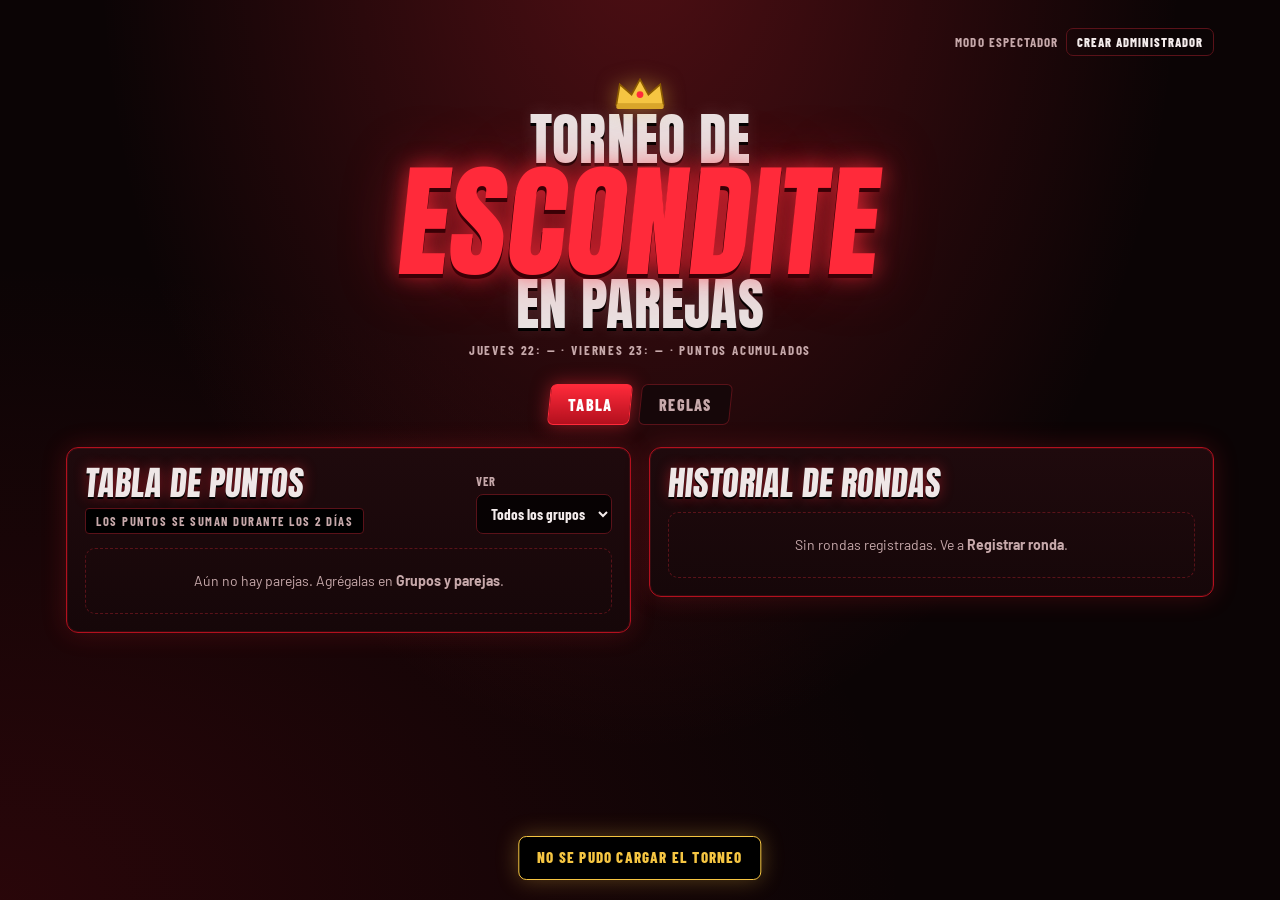
==== commit d815a51a: "Conectar con la base de datos de Firebase Co-Authored-By: Claude Sonnet 5.5 <noreply@anthropic.com>" ====
--- a/index.html
+++ b/index.html
@@ -350,7 +350,7 @@
 /* ---------- Conexión (Firebase Realtime Database por REST) ---------- */
 // Pega aquí la URL de tu base, p. ej. 'https://mi-torneo-default-rtdb.firebaseio.com'
 // Vacío = modo local: los datos solo existen en este navegador.
-const DB_URL='';
+const DB_URL='https://torneo-escondite-default-rtdb.firebaseio.com';
 const LOCAL=!DB_URL, base=DB_URL.replace(/\/+$/,'');
 let S={groups:[],clans:[],rounds:[],day1Closed:false}, REV=0, ADMIN=false, ADMIN_REC=null;
 const KEY='torneo:key';
